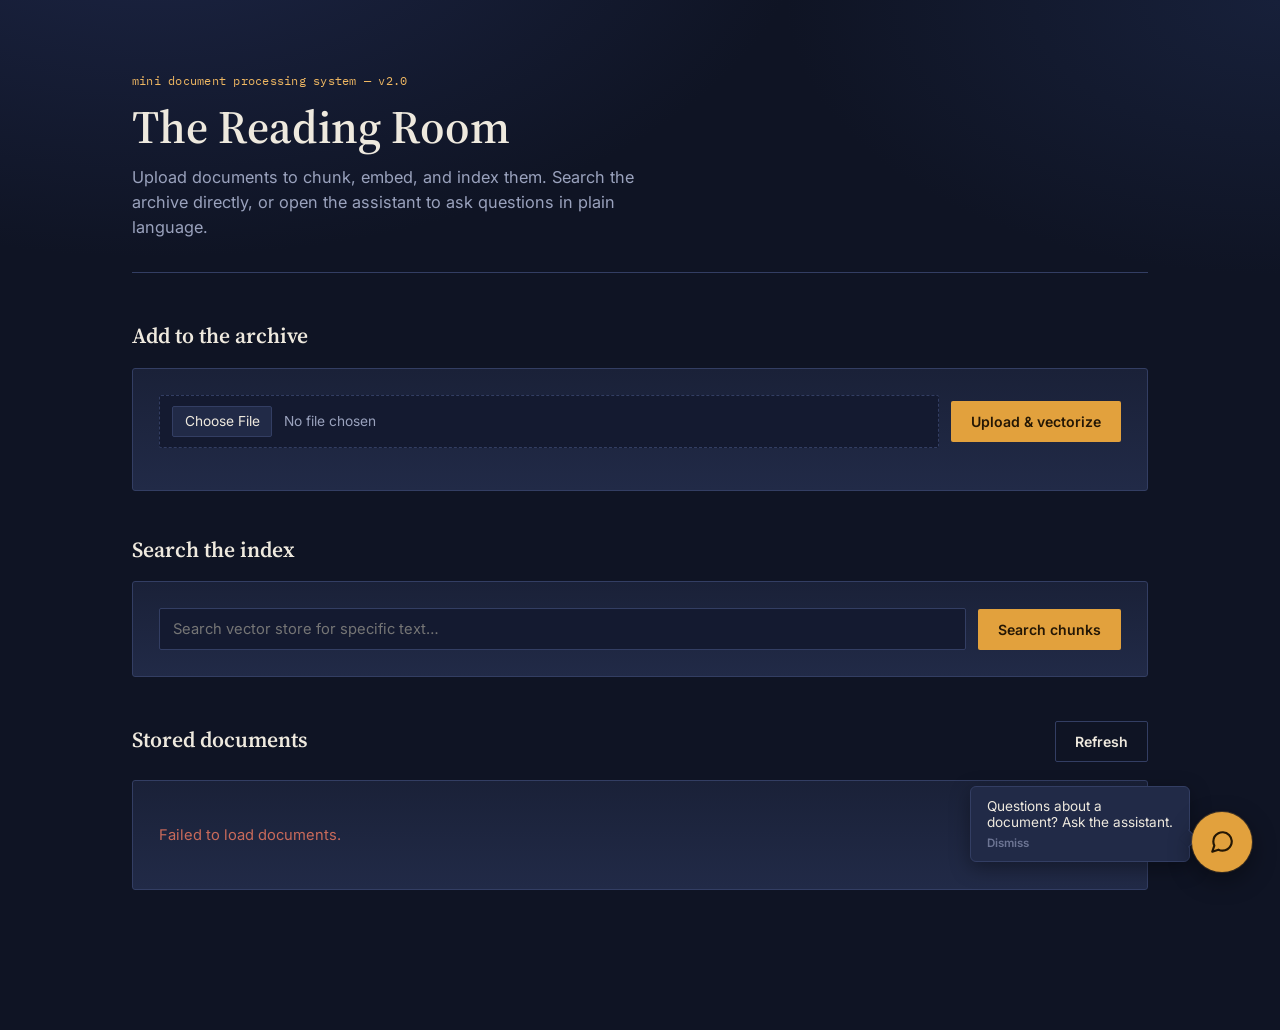
==== index.html @ b5e16120 "change bes to scrapling to extracting data from website and also trim starting text generated by llm" ====
<!DOCTYPE html>
<html lang="en">

<head>
  <meta charset="UTF-8">
  <meta name="viewport" content="width=device-width, initial-scale=1.0">
  <title>The Reading Room — Document Engine</title>
  <link rel="preconnect" href="https://fonts.googleapis.com">
  <link rel="preconnect" href="https://fonts.gstatic.com" crossorigin>
  <link
    href="https://fonts.googleapis.com/css2?family=Source+Serif+4:opsz,wght@8..60,400;8..60,500;8..60,600;8..60,700&family=Inter:wght@400;500;600;700&family=IBM+Plex+Mono:wght@400;500&display=swap"
    rel="stylesheet">
  <style>
    :root {
      --ink: #0f1424;
      --ink-2: #141a30;
      --surface: #1a2138;
      --surface-2: #212a47;
      --hairline: #333e63;
      --paper: #efe7d6;
      --amber: #e2a13d;
      --amber-hi: #f0b862;
      --teal: #4f9b8f;
      --rose: #c96a5a;
      --text: #eee9de;
      --text-dim: #9aa2bd;
      --text-faint: #6d7594;
      --radius-card: 3px;
      --radius-pill: 999px;
      --serif: 'Source Serif 4', Georgia, serif;
      --sans: 'Inter', -apple-system, BlinkMacSystemFont, sans-serif;
      --mono: 'IBM Plex Mono', 'SFMono-Regular', Consolas, monospace;
    }

    * {
      box-sizing: border-box;
    }

    html,
    body {
      margin: 0;
      padding: 0;
      background:
        radial-gradient(1100px 600px at 12% -10%, #1c2545 0%, transparent 60%),
        radial-gradient(900px 500px at 100% 0%, #17203a 0%, transparent 55%),
        var(--ink);
      color: var(--text);
      font-family: var(--sans);
      -webkit-font-smoothing: antialiased;
    }

    ::selection {
      background: rgba(226, 161, 61, 0.35);
    }

    a {
      color: var(--amber-hi);
    }

    /* ---------- layout shell ---------- */
    .page {
      max-width: 1080px;
      margin: 0 auto;
      padding: 4.5rem 2rem 6rem;
    }

    .masthead {
      border-bottom: 1px solid var(--hairline);
      padding-bottom: 2rem;
      margin-bottom: 3rem;
      animation: rise .7s cubic-bezier(.2, .8, .2, 1) both;
    }

    @keyframes rise {
      from {
        opacity: 0;
        transform: translateY(10px);
      }

      to {
        opacity: 1;
        transform: translateY(0);
      }
    }

    .masthead .kicker {
      font-family: var(--mono);
      font-size: 0.78rem;
      color: var(--amber-hi);
      letter-spacing: 0.02em;
      margin-bottom: 0.9rem;
    }

    .masthead h1 {
      font-family: var(--serif);
      font-weight: 600;
      font-size: clamp(2.1rem, 4vw, 2.9rem);
      line-height: 1.1;
      margin: 0 0 0.7rem;
      color: var(--text);
    }

    .masthead p {
      font-size: 1.02rem;
      color: var(--text-dim);
      max-width: 52ch;
      line-height: 1.55;
      margin: 0;
    }

    /* ---------- section scaffolding ---------- */
    .section {
      margin-bottom: 2.75rem;
    }

    .section-head {
      display: flex;
      align-items: baseline;
      justify-content: space-between;
      gap: 1rem;
      margin-bottom: 1.1rem;
    }

    .section-head h2 {
      font-family: var(--serif);
      font-weight: 600;
      font-size: 1.35rem;
      margin: 0;
      color: var(--text);
    }

    .section-head .count {
      font-family: var(--mono);
      font-size: 0.8rem;
      color: var(--text-faint);
    }

    .panel {
      background: linear-gradient(180deg, var(--surface), var(--surface-2));
      border: 1px solid var(--hairline);
      border-radius: var(--radius-card);
      padding: 1.6rem;
    }

    /* ---------- form controls ---------- */
    .row {
      display: flex;
      gap: 0.75rem;
      align-items: center;
      flex-wrap: wrap;
    }

    input[type="text"],
    input[type="number"],
    select {
      background: var(--ink-2);
      border: 1px solid var(--hairline);
      color: var(--text);
      padding: 0.7rem 0.85rem;
      border-radius: 2px;
      font-family: var(--sans);
      font-size: 0.92rem;
    }

    input[type="text"]:focus,
    input[type="number"]:focus,
    select:focus {
      outline: 2px solid var(--amber);
      outline-offset: 1px;
      border-color: var(--amber);
    }

    input[type="text"] {
      flex: 1;
      min-width: 200px;
    }

    button {
      font-family: var(--sans);
      font-weight: 600;
      font-size: 0.88rem;
      padding: 0.7rem 1.2rem;
      border-radius: 2px;
      border: 1px solid transparent;
      cursor: pointer;
      background: var(--amber);
      color: #241705;
      transition: filter .15s ease, transform .05s ease;
      white-space: nowrap;
    }

    button:hover {
      filter: brightness(1.08);
    }

    button:active {
      transform: translateY(1px);
    }

    button.ghost {
      background: transparent;
      border: 1px solid var(--hairline);
      color: var(--text);
    }

    button.ghost:hover {
      border-color: var(--amber);
      color: var(--amber-hi);
      filter: none;
    }

    button.danger {
      background: transparent;
      border: 1px solid rgba(201, 106, 90, 0.5);
      color: var(--rose);
      padding: 0.45rem 0.85rem;
      font-size: 0.8rem;
    }

    button.danger:hover {
      background: rgba(201, 106, 90, 0.12);
      filter: none;
    }

    /* file input dropzone-ish */
    .file-field {
      flex: 1;
      min-width: 220px;
      position: relative;
    }

    input[type="file"] {
      width: 100%;
      color: var(--text-dim);
      font-family: var(--sans);
      font-size: 0.86rem;
      background: var(--ink-2);
      border: 1px dashed var(--hairline);
      border-radius: 2px;
      padding: 0.65rem 0.8rem;
    }

    input[type="file"]::file-selector-button {
      background: var(--surface-2);
      color: var(--text);
      border: 1px solid var(--hairline);
      border-radius: 2px;
      padding: 0.4rem 0.7rem;
      margin-right: 0.75rem;
      font-family: var(--sans);
      cursor: pointer;
    }

    #uploadStatus {
      margin-top: 1rem;
      font-size: 0.88rem;
      color: var(--text-dim);
    }

    #uploadStatus .ok {
      color: var(--teal);
    }

    #uploadStatus .err {
      color: var(--rose);
    }

    /* ---------- document ledger ---------- */
    .ledger-row {
      display: flex;
      justify-content: space-between;
      align-items: flex-start;
      gap: 1rem;
      padding: 0.95rem 0;
      border-bottom: 1px solid var(--hairline);
    }

    .ledger-row:last-child {
      border-bottom: none;
    }

    .ledger-row .doc-name {
      font-family: var(--serif);
      font-size: 1.05rem;
      color: var(--text);
    }

    .empty-state {
      color: var(--text-faint);
      font-size: 0.92rem;
      padding: 1.2rem 0;
    }

    /* ---------- raw search ---------- */
    #searchResults {
      margin-top: 1.1rem;
    }

    .chunk-card {
      background: var(--ink-2);
      border-left: 3px solid var(--amber);
      border-radius: 2px;
      padding: 0.9rem 1.05rem;
      margin-bottom: 0.75rem;
    }

    .chunk-text {
      font-size: 0.9rem;
      color: var(--text-dim);
      line-height: 1.5;
    }

    /* =====================================================
     FLOATING CHAT WIDGET
     ===================================================== */

    #chatFab {
      position: fixed;
      bottom: 1.75rem;
      right: 1.75rem;
      width: 60px;
      height: 60px;
      border-radius: 50%;
      background: var(--amber);
      display: flex;
      align-items: center;
      justify-content: center;
      box-shadow: 0 8px 24px rgba(0, 0, 0, 0.4), 0 0 0 1px rgba(226, 161, 61, 0.25);
      cursor: pointer;
      z-index: 1000;
      padding: 0;
      transition: transform .15s ease, filter .15s ease;
    }

    #chatFab:hover {
      transform: scale(1.06);
      filter: brightness(1.05);
    }

    #chatFab svg {
      width: 26px;
      height: 26px;
    }

    #chatFab .ico-open {
      display: block;
    }

    #chatFab .ico-close {
      display: none;
    }

    #chatFab.is-open .ico-open {
      display: none;
    }

    #chatFab.is-open .ico-close {
      display: block;
    }

    #chatNudge {
      position: fixed;
      bottom: 2.4rem;
      right: 5.6rem;
      background: var(--surface-2);
      border: 1px solid var(--hairline);
      color: var(--text);
      padding: 0.65rem 0.95rem;
      border-radius: 6px;
      font-size: 0.85rem;
      max-width: 220px;
      z-index: 999;
      box-shadow: 0 6px 20px rgba(0, 0, 0, 0.35);
      animation: rise .5s ease .9s both;
    }

    #chatNudge::after {
      content: "";
      position: absolute;
      right: -6px;
      bottom: 16px;
      width: 12px;
      height: 12px;
      background: var(--surface-2);
      border-right: 1px solid var(--hairline);
      border-bottom: 1px solid var(--hairline);
      transform: rotate(-45deg);
    }

    #chatNudge button {
      background: none;
      border: none;
      color: var(--text-faint);
      font-size: 0.72rem;
      padding: 0;
      margin-top: 0.4rem;
      cursor: pointer;
    }

    #chatNudge button:hover {
      color: var(--amber-hi);
    }

    #chatPanel {
      position: fixed;
      bottom: 6rem;
      right: 1.75rem;
      width: 392px;
      max-width: calc(100vw - 2rem);
      height: min(600px, calc(100vh - 8.5rem));
      background: linear-gradient(180deg, var(--surface), var(--ink-2));
      border: 1px solid var(--hairline);
      border-radius: 6px;
      box-shadow: 0 20px 60px rgba(0, 0, 0, 0.5);
      display: flex;
      flex-direction: column;
      z-index: 999;
      overflow: hidden;
      opacity: 0;
      transform: translateY(16px) scale(0.98);
      pointer-events: none;
      transition: opacity .2s ease, transform .2s ease;
    }

    #chatPanel.is-open {
      opacity: 1;
      transform: translateY(0) scale(1);
      pointer-events: auto;
    }

    .chat-header {
      padding: 1rem 1.1rem 0.9rem;
      border-bottom: 1px solid var(--hairline);
      background: rgba(0, 0, 0, 0.15);
    }

    .chat-header-top {
      display: flex;
      align-items: center;
      justify-content: space-between;
      margin-bottom: 0.7rem;
    }

    .chat-header h3 {
      font-family: var(--serif);
      font-size: 1.08rem;
      margin: 0;
      color: var(--text);
    }

    .chat-header .lamp {
      width: 8px;
      height: 8px;
      border-radius: 50%;
      background: var(--amber);
      display: inline-block;
      margin-right: 0.5rem;
      box-shadow: 0 0 8px 2px rgba(226, 161, 61, 0.6);
    }

    .chat-controls {
      display: flex;
      align-items: center;
      gap: 0.5rem;
    }

    .chat-mode-label {
      flex: 1;
      font-family: var(--serif);
      font-size: 0.92rem;
      color: var(--text-dim);
    }

    .chat-controls button {
      font-size: 0.78rem;
      padding: 0.45rem 0.7rem;
    }

    .session-info {
      font-family: var(--mono);
      font-size: 0.7rem;
      color: var(--text-faint);
      margin-top: 0.55rem;
    }

    .chat-box {
      flex: 1;
      overflow-y: auto;
      padding: 1rem 1.1rem;
      display: flex;
      flex-direction: column;
      gap: 0.85rem;
    }

    .chat-box::-webkit-scrollbar {
      width: 6px;
    }

    .chat-box::-webkit-scrollbar-thumb {
      background: var(--hairline);
      border-radius: 3px;
    }

    .chat-message {
      max-width: 84%;
      padding: 0.7rem 0.9rem;
      border-radius: 8px;
      line-height: 1.5;
      font-size: 0.89rem;
      word-wrap: break-word;
    }

    .chat-message.user {
      align-self: flex-end;
      background: rgba(226, 161, 61, 0.16);
      border: 1px solid rgba(226, 161, 61, 0.35);
      color: var(--text);
      border-bottom-right-radius: 2px;
    }

    .chat-message.assistant {
      align-self: flex-start;
      background: var(--surface-2);
      border: 1px solid var(--hairline);
      color: var(--text);
      border-bottom-left-radius: 2px;
    }

    .chat-message .role-label {
      font-family: var(--mono);
      font-size: 0.68rem;
      color: var(--text-faint);
      margin-bottom: 0.3rem;
    }

    .chat-empty {
      margin: auto;
      text-align: center;
      color: var(--text-faint);
      font-size: 0.86rem;
      padding: 1rem;
    }

    /* typing / thinking indicator */
    .thinking-bubble {
      align-self: flex-start;
      display: flex;
      align-items: center;
      gap: 0.6rem;
      background: var(--surface-2);
      border: 1px solid var(--hairline);
      border-bottom-left-radius: 2px;
      border-radius: 8px;
      padding: 0.65rem 0.9rem;
      max-width: 84%;
    }

    .thinking-dots {
      display: flex;
      gap: 4px;
    }

    .thinking-dots span {
      width: 6px;
      height: 6px;
      border-radius: 50%;
      background: var(--amber);
      animation: bounce 1.1s infinite ease-in-out;
    }

    .thinking-dots span:nth-child(2) {
      animation-delay: 0.15s;
    }

    .thinking-dots span:nth-child(3) {
      animation-delay: 0.3s;
    }

    @keyframes bounce {

      0%,
      60%,
      100% {
        transform: translateY(0);
        opacity: 0.5;
      }

      30% {
        transform: translateY(-4px);
        opacity: 1;
      }
    }

    .thinking-label {
      font-family: var(--mono);
      font-size: 0.72rem;
      color: var(--text-faint);
    }

    .chat-input-row {
      padding: 0.85rem 1.1rem 1.05rem;
      border-top: 1px solid var(--hairline);
      background: rgba(0, 0, 0, 0.15);
    }

    .chat-input-row .row {
      gap: 0.5rem;
      flex-wrap: nowrap;
    }

    #ragQuery {
      font-size: 0.88rem;
    }

    .chat-input-row button {
      padding: 0.7rem 1rem;
    }

    @media (max-width:520px) {
      .page {
        padding: 2.5rem 1.1rem 5rem;
      }

      #chatPanel {
        right: 0.6rem;
        left: 0.6rem;
        width: auto;
        bottom: 5.6rem;
      }

      #chatFab {
        right: 1.1rem;
        bottom: 1.1rem;
      }

      #chatNudge {
        right: 1.1rem;
      }
    }
  </style>
</head>

<body>

  <div class="page">

    <div class="masthead">
      <div class="kicker">mini document processing system — v2.0</div>
      <h1>The Reading Room</h1>
      <p>Upload documents to chunk, embed, and index them. Search the archive directly, or open the assistant to ask
        questions in plain language.</p>
    </div>

    <!-- 1. Upload -->
    <section class="section" id="upload-section">
      <div class="section-head">
        <h2>Add to the archive</h2>
      </div>
      <div class="panel">
        <form id="uploadForm">
          <div class="row">
            <div class="file-field">
              <input type="file" id="fileInput" required>
            </div>
            <button type="submit">Upload &amp; vectorize</button>
          </div>
        </form>
        <div id="uploadStatus"></div>
      </div>
    </section>

    <!-- 3. Raw chunk vector search -->
    <section class="section" id="search-section">
      <div class="section-head">
        <h2>Search the index</h2>
      </div>
      <div class="panel">
        <div class="row">
          <input type="text" id="searchQuery" placeholder="Search vector store for specific text…" required>
          <button onclick="performSearch()">Search chunks</button>
        </div>
        <div id="searchResults" style="display:none;"></div>
      </div>
    </section>

    <!-- 4. Stored documents -->
    <section class="section" id="documents-section">
      <div class="section-head">
        <h2>Stored documents</h2>
        <button class="ghost" onclick="loadDocuments()">Refresh</button>
      </div>
      <div class="panel">
        <div id="documentList"></div>
      </div>
    </section>

  </div>

  <!-- ============ FLOATING CHAT WIDGET ============ -->

  <div id="chatNudge">
    Questions about a document? Ask the assistant.
    <br>
    <button onclick="dismissNudge()">Dismiss</button>
  </div>

  <button id="chatFab" onclick="toggleChatPanel()" aria-label="Open chat assistant">
    <svg class="ico-open" viewBox="0 0 24 24" fill="none" stroke="#241705" stroke-width="2" stroke-linecap="round"
      stroke-linejoin="round">
      <path
        d="M21 11.5a8.38 8.38 0 0 1-.9 3.8 8.5 8.5 0 0 1-7.6 4.7 8.38 8.38 0 0 1-3.8-.9L3 21l1.9-5.7a8.38 8.38 0 0 1-.9-3.8 8.5 8.5 0 0 1 4.7-7.6 8.38 8.38 0 0 1 3.8-.9h.5a8.48 8.48 0 0 1 8 8v.5z">
      </path>
    </svg>
    <svg class="ico-close" viewBox="0 0 24 24" fill="none" stroke="#241705" stroke-width="2" stroke-linecap="round"
      stroke-linejoin="round">
      <line x1="18" y1="6" x2="6" y2="18"></line>
      <line x1="6" y1="6" x2="18" y2="18"></line>
    </svg>
  </button>

  <div id="chatPanel">
    <div class="chat-header">
      <div class="chat-header-top">
        <h3><span class="lamp"></span>Reading Room Assistant</h3>
      </div>
      <div class="chat-controls">
        <span class="chat-mode-label">Ask about your documents</span>
        <button class="ghost" id="newSessionBtn" onclick="createNewSession()">New chat</button>
      </div>
      <div class="session-info" id="currentSessionDisplay">No active session</div>
    </div>

    <div id="chatThread" class="chat-box">
      <div class="chat-empty">Start a session and enter a prompt to begin conversing.</div>
    </div>

    <div class="chat-input-row">
      <div class="row">
        <input type="text" id="ragQuery" placeholder="Ask a question…" required>
        <button onclick="performStatefulChat()">Send</button>
      </div>
    </div>
  </div>

  <script>
    const API_BASE = "http://localhost:9000";
    let activeSessionId = null;

    // ---------- Chat widget open/close ----------
    function toggleChatPanel(forceOpen) {
      const panel = document.getElementById("chatPanel");
      const fab = document.getElementById("chatFab");
      const shouldOpen = typeof forceOpen === "boolean" ? forceOpen : !panel.classList.contains("is-open");
      panel.classList.toggle("is-open", shouldOpen);
      fab.classList.toggle("is-open", shouldOpen);
      if (shouldOpen) {
        dismissNudge();
        document.getElementById("ragQuery").focus();
      }
    }

    function dismissNudge() {
      const nudge = document.getElementById("chatNudge");
      if (nudge) nudge.style.display = "none";
    }

    // Handle Document Upload
    document.getElementById("uploadForm").addEventListener("submit", async (e) => {
      e.preventDefault();
      const fileInput = document.getElementById("fileInput");
      const statusDiv = document.getElementById("uploadStatus");

      if (!fileInput.files[0]) return;

      const formData = new FormData();
      formData.append("file", fileInput.files[0]);

      statusDiv.innerHTML = "<p>Processing, chunking, and embedding document…</p>";

      try {
        const response = await fetch(`${API_BASE}/documents/upload`, {
          method: "POST",
          body: formData
        });

        const data = await response.json();
        if (response.ok) {
          statusDiv.innerHTML = `<p class="ok">"${data.filename}" uploaded and indexed.</p>`;
          loadDocuments();
        } else {
          statusDiv.innerHTML = `<p class="err">Error: ${data.detail}</p>`;
        }
      } catch (err) {
        statusDiv.innerHTML = `<p class="err">Upload failed: ${err.message}</p>`;
      }
    });

    // 1. Create a New Session
    async function createNewSession() {
      try {
        const response = await fetch(`${API_BASE}/chats`, {
          method: "POST",
          headers: { "Content-Type": "application/json" },
          body: JSON.stringify({ title: `Session ${new Date().toLocaleTimeString()}` })
        });

        if (response.ok) {
          const data = await response.json();
          activeSessionId = data.id;
          document.getElementById("currentSessionDisplay").innerText = "New conversation started";
          document.getElementById("chatThread").innerHTML = `<div class="chat-empty">Start a session and enter a prompt to begin conversing.</div>`;
        } else {
          alert("Failed to create chat session.");
        }
      } catch (err) {
        alert("Error creating session: " + err.message);
      }
    }

    // Load Session Messages
    async function loadSessionMessages(sessionId) {
      try {
        const response = await fetch(`${API_BASE}/chats/${sessionId}/messages`);
        if (response.ok) {
          const messages = await response.json();
          const threadDiv = document.getElementById("chatThread");
          threadDiv.innerHTML = "";

          messages.forEach(msg => {
            appendMessageToThread(msg.role, msg.content);
          });
        }
      } catch (err) {
        console.error("Failed to load chat history", err);
      }
    }

    function formatMarkdown(text) {
      // Escape existing HTML first, so nothing in the LLM's answer can inject markup
      let safe = text
        .replace(/&/g, "&amp;")
        .replace(/</g, "&lt;")
        .replace(/>/g, "&gt;");

      // **bold** -> <strong>bold</strong>
      safe = safe.replace(/\*\*(.+?)\*\*/g, "<strong>$1</strong>");

      // Lines starting with "- " or "• " become a real bulleted list
      const lines = safe.split("\n");
      let html = "";
      let inList = false;
      for (const line of lines) {
        const bulletMatch = line.match(/^[-•]\s+(.*)/);
        if (bulletMatch) {
          if (!inList) { html += "<ul>"; inList = true; }
          html += `<li>${bulletMatch[1]}</li>`;
        } else {
          if (inList) { html += "</ul>"; inList = false; }
          html += line + "<br>";
        }
      }
      if (inList) html += "</ul>";
      return html;
    }

    function appendMessageToThread(role, text) {
      const threadDiv = document.getElementById("chatThread");
      const emptyState = threadDiv.querySelector(".chat-empty");
      if (emptyState) emptyState.remove();

      const msgDiv = document.createElement("div");
      msgDiv.className = `chat-message ${role}`;

      const labelDiv = document.createElement("div");
      labelDiv.className = "role-label";
      labelDiv.innerText = role === "user" ? "You" : "Assistant";

      const contentDiv = document.createElement("div");
      contentDiv.innerHTML = formatMarkdown(text);

      msgDiv.appendChild(labelDiv);
      msgDiv.appendChild(contentDiv);
      threadDiv.appendChild(msgDiv);

      threadDiv.scrollTop = threadDiv.scrollHeight;
    }

    // ---------- Typing / thinking indicator ----------
    const thinkingPhrases = [
      "Consulting the archive…",
      "Reading the retrieved passages…",
      "Weighing the evidence…",
      "Drafting a reply…"
    ];
    let thinkingInterval = null;

    function showTypingIndicator() {
      const threadDiv = document.getElementById("chatThread");
      const emptyState = threadDiv.querySelector(".chat-empty");
      if (emptyState) emptyState.remove();

      const bubble = document.createElement("div");
      bubble.id = "typingIndicator";
      bubble.className = "thinking-bubble";
      bubble.innerHTML = `
            <div class="thinking-dots"><span></span><span></span><span></span></div>
            <div class="thinking-label" id="thinkingLabel">${thinkingPhrases[0]}</div>
        `;
      threadDiv.appendChild(bubble);
      threadDiv.scrollTop = threadDiv.scrollHeight;

      let i = 0;
      thinkingInterval = setInterval(() => {
        i = (i + 1) % thinkingPhrases.length;
        const label = document.getElementById("thinkingLabel");
        if (label) label.innerText = thinkingPhrases[i];
      }, 1600);
    }

    function hideTypingIndicator() {
      if (thinkingInterval) {
        clearInterval(thinkingInterval);
        thinkingInterval = null;
      }
      const bubble = document.getElementById("typingIndicator");
      if (bubble) bubble.remove();
    }

    // Retrieval depth for RAG context — fixed server-side default, not user-configurable.
    const DEFAULT_TOP_K = 5;

    // Perform Stateful RAG Chat
    async function performStatefulChat() {
      const queryInput = document.getElementById("ragQuery");
      const query = queryInput.value.trim();

      if (!query) return;

      if (!activeSessionId) {
        await createNewSession();
      }

      appendMessageToThread("user", query);
      queryInput.value = "";
      showTypingIndicator();

      const payload = {
        query: query,
        top_k: DEFAULT_TOP_K,
        session_id: activeSessionId
      };

      try {
        const response = await fetch(`${API_BASE}/documents/chat-memory`, {
          method: "POST",
          headers: { "Content-Type": "application/json" },
          body: JSON.stringify(payload)
        });

        const data = await response.json();
        hideTypingIndicator();

        if (response.ok) {
          appendMessageToThread("liquidlab assistant", data.answer);
        } else {
          appendMessageToThread("liquidlab assistant", `Error: ${data.detail}`);
        }
      } catch (err) {
        hideTypingIndicator();
        appendMessageToThread("liquidlab assistant", `Request failed: ${err.message}`);
      }
    }

    // Handle Semantic Search
    async function performSearch() {
      const query = document.getElementById("searchQuery").value.trim();
      const resultsDiv = document.getElementById("searchResults");

      if (!query) return;

      resultsDiv.style.display = "block";
      resultsDiv.innerHTML = `
            <div class="thinking-bubble" style="margin-top:1rem;">
                <div class="thinking-dots"><span></span><span></span><span></span></div>
                <div class="thinking-label">Searching the vector store…</div>
            </div>`;

      try {
        const response = await fetch(`${API_BASE}/documents/search`, {
          method: "POST",
          headers: { "Content-Type": "application/json" },
          body: JSON.stringify({ query: query, top_k: DEFAULT_TOP_K })
        });

        const data = await response.json();

        if (response.ok && data.results.length > 0) {
          resultsDiv.innerHTML = `<h3 style="font-family:var(--serif); font-weight:600; font-size:1.05rem; margin:1rem 0 0.75rem;">Results for "${data.query}"</h3>`;
          data.results.forEach(res => {
            resultsDiv.innerHTML += `
                        <div class="chunk-card">
                            <div class="chunk-text">"${res.chunk_text}"</div>
                        </div>
                    `;
          });
        } else if (data.results && data.results.length === 0) {
          resultsDiv.innerHTML = `<div class="empty-state">No matching text chunks found.</div>`;
        } else {
          resultsDiv.innerHTML = `<div class="empty-state" style="color:var(--rose);">Error: ${data.detail}</div>`;
        }
      } catch (err) {
        resultsDiv.innerHTML = `<div class="empty-state" style="color:var(--rose);">Search request failed: ${err.message}</div>`;
      }
    }

    // Load Document List
    async function loadDocuments() {
      const listDiv = document.getElementById("documentList");
      try {
        const response = await fetch(`${API_BASE}/documents`);
        const docs = await response.json();

        if (docs.length === 0) {
          listDiv.innerHTML = `<div class="empty-state">No documents stored yet. Upload one above to begin.</div>`;
          return;
        }

        listDiv.innerHTML = docs.map(doc => `
                    <div class="ledger-row">
                        <span class="doc-name">${doc.filename}</span>
                        <button class="danger" onclick="deleteDocument('${doc.id}')">Delete</button>
                    </div>
                `).join("");
      } catch (err) {
        listDiv.innerHTML = `<div class="empty-state" style="color:var(--rose);">Failed to load documents.</div>`;
      }
    }

    // Delete Document
    async function deleteDocument(docId) {
      if (!confirm("Are you sure you want to delete this document from DB & Qdrant?")) return;

      try {
        const response = await fetch(`${API_BASE}/documents/${docId}`, { method: "DELETE" });
        if (response.ok) {
          loadDocuments();
        }
      } catch (err) {
        alert("Delete failed: " + err.message);
      }
    }

    // Initial Load
    loadDocuments();
  </script>

</body>

</html>
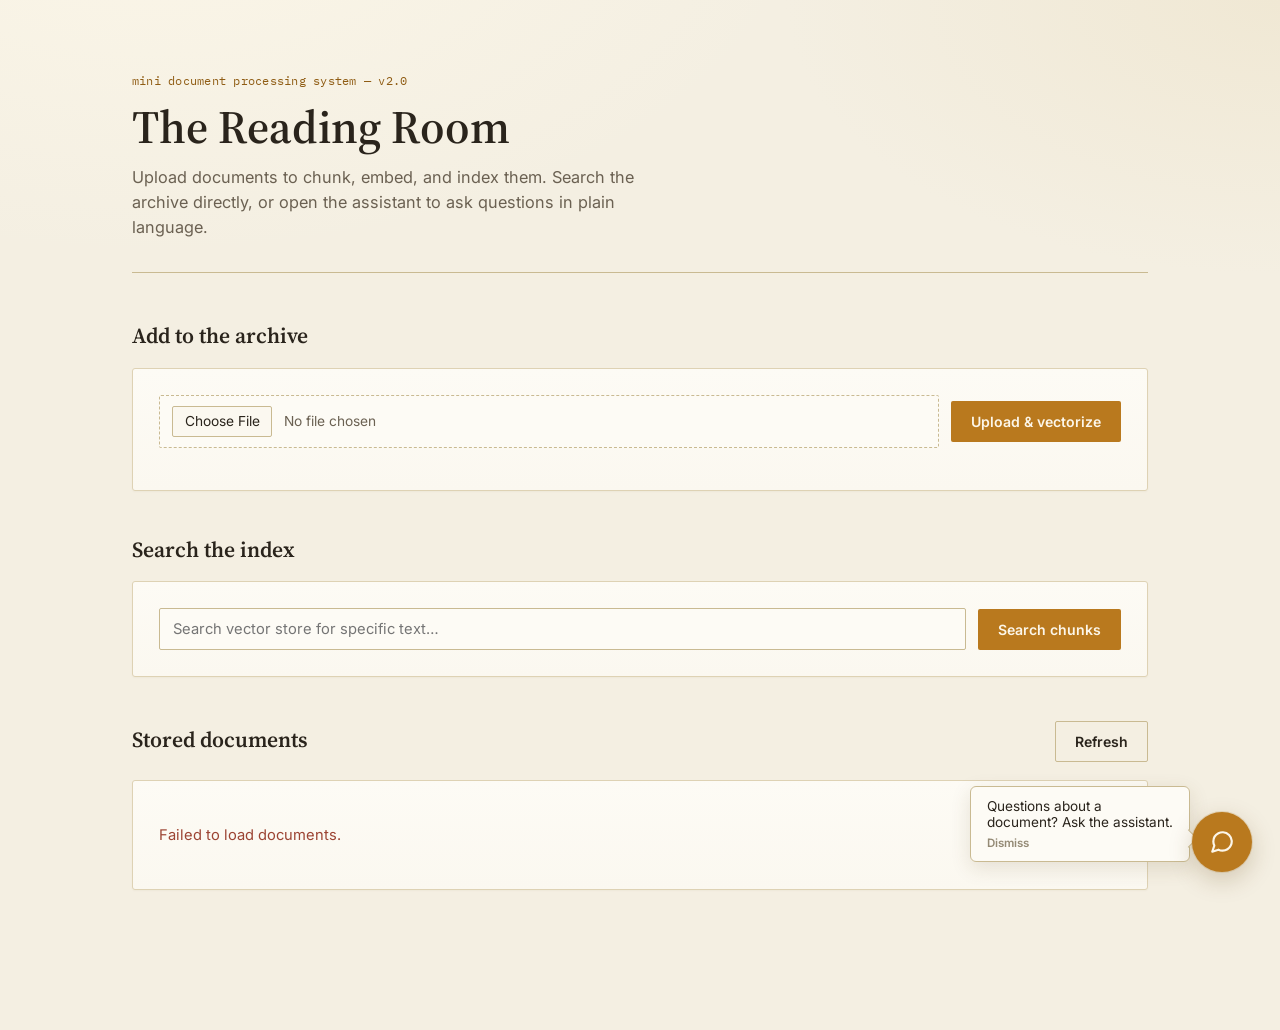
==== commit 7adb572c: "just changed ui of embedded chat and main chatbot" ====
--- a/index.html
+++ b/index.html
@@ -12,19 +12,21 @@
     rel="stylesheet">
   <style>
     :root {
-      --ink: #0f1424;
-      --ink-2: #141a30;
-      --surface: #1a2138;
-      --surface-2: #212a47;
-      --hairline: #333e63;
-      --paper: #efe7d6;
-      --amber: #e2a13d;
-      --amber-hi: #f0b862;
-      --teal: #4f9b8f;
-      --rose: #c96a5a;
-      --text: #eee9de;
-      --text-dim: #9aa2bd;
-      --text-faint: #6d7594;
+      --paper: #F4EFE2;
+      --paper-2: #FBF8F0;
+      --card: #FDFBF5;
+      --ink: #2A241C;
+      --ink-soft: #4A4234;
+      --hairline: #DED2B4;
+      --hairline-strong: #C9BA92;
+      --amber: #B9791E;
+      --amber-hi: #8F5C13;
+      --amber-wash: rgba(185, 121, 30, 0.12);
+      --teal: #2E6E63;
+      --rose: #9C4433;
+      --text: #2A241C;
+      --text-dim: #6B6152;
+      --text-faint: #948A75;
       --radius-card: 3px;
       --radius-pill: 999px;
       --serif: 'Source Serif 4', Georgia, serif;
@@ -41,16 +43,16 @@
       margin: 0;
       padding: 0;
       background:
-        radial-gradient(1100px 600px at 12% -10%, #1c2545 0%, transparent 60%),
-        radial-gradient(900px 500px at 100% 0%, #17203a 0%, transparent 55%),
-        var(--ink);
+        radial-gradient(1100px 600px at 12% -10%, #FBF6E8 0%, transparent 60%),
+        radial-gradient(900px 500px at 100% 0%, #F0E8D4 0%, transparent 55%),
+        var(--paper);
       color: var(--text);
       font-family: var(--sans);
       -webkit-font-smoothing: antialiased;
     }
 
     ::selection {
-      background: rgba(226, 161, 61, 0.35);
+      background: rgba(185, 121, 30, 0.22);
     }
 
     a {
@@ -65,7 +67,7 @@
     }
 
     .masthead {
-      border-bottom: 1px solid var(--hairline);
+      border-bottom: 1px solid var(--hairline-strong);
       padding-bottom: 2rem;
       margin-bottom: 3rem;
       animation: rise .7s cubic-bezier(.2, .8, .2, 1) both;
@@ -97,7 +99,7 @@
       font-size: clamp(2.1rem, 4vw, 2.9rem);
       line-height: 1.1;
       margin: 0 0 0.7rem;
-      color: var(--text);
+      color: var(--ink);
     }
 
     .masthead p {
@@ -108,6 +110,69 @@
       margin: 0;
     }
 
+    .feedback-card {
+      align-self: center;
+      background: var(--paper-2);
+      border: 1px solid var(--hairline);
+      border-radius: 8px;
+      padding: 0.9rem 1rem;
+      max-width: 90%;
+      text-align: center;
+    }
+
+    .feedback-card p {
+      margin: 0 0 0.6rem;
+      font-size: 0.85rem;
+      color: var(--text-dim);
+    }
+
+    .feedback-stars {
+      display: flex;
+      justify-content: center;
+      gap: 0.35rem;
+      margin-bottom: 0.6rem;
+    }
+
+    .feedback-stars button {
+      background: none;
+      border: none;
+      padding: 0.15rem;
+      font-size: 1.3rem;
+      line-height: 1;
+      color: var(--text-faint);
+      cursor: pointer;
+    }
+
+    .feedback-stars button.active,
+    .feedback-stars button:hover {
+      color: var(--amber);
+    }
+
+    .feedback-card textarea {
+      width: 100%;
+      min-height: 50px;
+      background: var(--card);
+      border: 1px solid var(--hairline);
+      color: var(--text);
+      border-radius: 2px;
+      padding: 0.5rem;
+      font-family: var(--sans);
+      font-size: 0.82rem;
+      resize: vertical;
+      margin-bottom: 0.6rem;
+    }
+
+    .feedback-actions {
+      display: flex;
+      justify-content: center;
+      gap: 0.5rem;
+    }
+
+    .feedback-actions button {
+      font-size: 0.78rem;
+      padding: 0.45rem 0.8rem;
+    }
+
     /* ---------- section scaffolding ---------- */
     .section {
       margin-bottom: 2.75rem;
@@ -126,7 +191,7 @@
       font-weight: 600;
       font-size: 1.35rem;
       margin: 0;
-      color: var(--text);
+      color: var(--ink);
     }
 
     .section-head .count {
@@ -136,10 +201,11 @@
     }
 
     .panel {
-      background: linear-gradient(180deg, var(--surface), var(--surface-2));
+      background: linear-gradient(180deg, var(--card), var(--paper-2));
       border: 1px solid var(--hairline);
       border-radius: var(--radius-card);
       padding: 1.6rem;
+      box-shadow: 0 1px 2px rgba(90, 70, 30, 0.04);
     }
 
     /* ---------- form controls ---------- */
@@ -153,8 +219,8 @@
     input[type="text"],
     input[type="number"],
     select {
-      background: var(--ink-2);
-      border: 1px solid var(--hairline);
+      background: var(--card);
+      border: 1px solid var(--hairline-strong);
       color: var(--text);
       padding: 0.7rem 0.85rem;
       border-radius: 2px;
@@ -184,7 +250,7 @@
       border: 1px solid transparent;
       cursor: pointer;
       background: var(--amber);
-      color: #241705;
+      color: #FCF6E9;
       transition: filter .15s ease, transform .05s ease;
       white-space: nowrap;
     }
@@ -199,8 +265,8 @@
 
     button.ghost {
       background: transparent;
-      border: 1px solid var(--hairline);
-      color: var(--text);
+      border: 1px solid var(--hairline-strong);
+      color: var(--ink);
     }
 
     button.ghost:hover {
@@ -211,14 +277,14 @@
 
     button.danger {
       background: transparent;
-      border: 1px solid rgba(201, 106, 90, 0.5);
+      border: 1px solid rgba(156, 68, 51, 0.4);
       color: var(--rose);
       padding: 0.45rem 0.85rem;
       font-size: 0.8rem;
     }
 
     button.danger:hover {
-      background: rgba(201, 106, 90, 0.12);
+      background: rgba(156, 68, 51, 0.08);
       filter: none;
     }
 
@@ -234,16 +300,16 @@
       color: var(--text-dim);
       font-family: var(--sans);
       font-size: 0.86rem;
-      background: var(--ink-2);
-      border: 1px dashed var(--hairline);
+      background: var(--card);
+      border: 1px dashed var(--hairline-strong);
       border-radius: 2px;
       padding: 0.65rem 0.8rem;
     }
 
     input[type="file"]::file-selector-button {
-      background: var(--surface-2);
-      color: var(--text);
-      border: 1px solid var(--hairline);
+      background: var(--paper-2);
+      color: var(--ink);
+      border: 1px solid var(--hairline-strong);
       border-radius: 2px;
       padding: 0.4rem 0.7rem;
       margin-right: 0.75rem;
@@ -282,7 +348,7 @@
     .ledger-row .doc-name {
       font-family: var(--serif);
       font-size: 1.05rem;
-      color: var(--text);
+      color: var(--ink);
     }
 
     .empty-state {
@@ -297,11 +363,14 @@
     }
 
     .chunk-card {
-      background: var(--ink-2);
+      background: var(--card);
       border-left: 3px solid var(--amber);
       border-radius: 2px;
       padding: 0.9rem 1.05rem;
       margin-bottom: 0.75rem;
+      border-top: 1px solid var(--hairline);
+      border-right: 1px solid var(--hairline);
+      border-bottom: 1px solid var(--hairline);
     }
 
     .chunk-text {
@@ -325,7 +394,7 @@
       display: flex;
       align-items: center;
       justify-content: center;
-      box-shadow: 0 8px 24px rgba(0, 0, 0, 0.4), 0 0 0 1px rgba(226, 161, 61, 0.25);
+      box-shadow: 0 8px 24px rgba(90, 60, 10, 0.22), 0 0 0 1px rgba(185, 121, 30, 0.18);
       cursor: pointer;
       z-index: 1000;
       padding: 0;
@@ -362,15 +431,15 @@
       position: fixed;
       bottom: 2.4rem;
       right: 5.6rem;
-      background: var(--surface-2);
-      border: 1px solid var(--hairline);
-      color: var(--text);
+      background: var(--card);
+      border: 1px solid var(--hairline-strong);
+      color: var(--ink);
       padding: 0.65rem 0.95rem;
       border-radius: 6px;
       font-size: 0.85rem;
       max-width: 220px;
       z-index: 999;
-      box-shadow: 0 6px 20px rgba(0, 0, 0, 0.35);
+      box-shadow: 0 6px 20px rgba(90, 70, 30, 0.14);
       animation: rise .5s ease .9s both;
     }
 
@@ -381,9 +450,9 @@
       bottom: 16px;
       width: 12px;
       height: 12px;
-      background: var(--surface-2);
-      border-right: 1px solid var(--hairline);
-      border-bottom: 1px solid var(--hairline);
+      background: var(--card);
+      border-right: 1px solid var(--hairline-strong);
+      border-bottom: 1px solid var(--hairline-strong);
       transform: rotate(-45deg);
     }
 
@@ -408,10 +477,10 @@
       width: 392px;
       max-width: calc(100vw - 2rem);
       height: min(600px, calc(100vh - 8.5rem));
-      background: linear-gradient(180deg, var(--surface), var(--ink-2));
-      border: 1px solid var(--hairline);
+      background: linear-gradient(180deg, var(--card), var(--paper-2));
+      border: 1px solid var(--hairline-strong);
       border-radius: 6px;
-      box-shadow: 0 20px 60px rgba(0, 0, 0, 0.5);
+      box-shadow: 0 20px 60px rgba(70, 50, 10, 0.18);
       display: flex;
       flex-direction: column;
       z-index: 999;
@@ -431,7 +500,7 @@
     .chat-header {
       padding: 1rem 1.1rem 0.9rem;
       border-bottom: 1px solid var(--hairline);
-      background: rgba(0, 0, 0, 0.15);
+      background: rgba(90, 70, 30, 0.04);
     }
 
     .chat-header-top {
@@ -445,7 +514,7 @@
       font-family: var(--serif);
       font-size: 1.08rem;
       margin: 0;
-      color: var(--text);
+      color: var(--ink);
     }
 
     .chat-header .lamp {
@@ -455,7 +524,7 @@
       background: var(--amber);
       display: inline-block;
       margin-right: 0.5rem;
-      box-shadow: 0 0 8px 2px rgba(226, 161, 61, 0.6);
+      box-shadow: 0 0 8px 2px rgba(185, 121, 30, 0.35);
     }
 
     .chat-controls {
@@ -497,7 +566,7 @@
     }
 
     .chat-box::-webkit-scrollbar-thumb {
-      background: var(--hairline);
+      background: var(--hairline-strong);
       border-radius: 3px;
     }
 
@@ -512,17 +581,17 @@
 
     .chat-message.user {
       align-self: flex-end;
-      background: rgba(226, 161, 61, 0.16);
-      border: 1px solid rgba(226, 161, 61, 0.35);
-      color: var(--text);
+      background: var(--amber-wash);
+      border: 1px solid rgba(185, 121, 30, 0.3);
+      color: var(--ink);
       border-bottom-right-radius: 2px;
     }
 
     .chat-message.assistant {
       align-self: flex-start;
-      background: var(--surface-2);
+      background: var(--card);
       border: 1px solid var(--hairline);
-      color: var(--text);
+      color: var(--ink);
       border-bottom-left-radius: 2px;
     }
 
@@ -547,7 +616,7 @@
       display: flex;
       align-items: center;
       gap: 0.6rem;
-      background: var(--surface-2);
+      background: var(--card);
       border: 1px solid var(--hairline);
       border-bottom-left-radius: 2px;
       border-radius: 8px;
@@ -600,7 +669,7 @@
     .chat-input-row {
       padding: 0.85rem 1.1rem 1.05rem;
       border-top: 1px solid var(--hairline);
-      background: rgba(0, 0, 0, 0.15);
+      background: rgba(90, 70, 30, 0.04);
     }
 
     .chat-input-row .row {
@@ -705,13 +774,13 @@
   </div>
 
   <button id="chatFab" onclick="toggleChatPanel()" aria-label="Open chat assistant">
-    <svg class="ico-open" viewBox="0 0 24 24" fill="none" stroke="#241705" stroke-width="2" stroke-linecap="round"
+    <svg class="ico-open" viewBox="0 0 24 24" fill="none" stroke="#FCF6E9" stroke-width="2" stroke-linecap="round"
       stroke-linejoin="round">
       <path
         d="M21 11.5a8.38 8.38 0 0 1-.9 3.8 8.5 8.5 0 0 1-7.6 4.7 8.38 8.38 0 0 1-3.8-.9L3 21l1.9-5.7a8.38 8.38 0 0 1-.9-3.8 8.5 8.5 0 0 1 4.7-7.6 8.38 8.38 0 0 1 3.8-.9h.5a8.48 8.48 0 0 1 8 8v.5z">
       </path>
     </svg>
-    <svg class="ico-close" viewBox="0 0 24 24" fill="none" stroke="#241705" stroke-width="2" stroke-linecap="round"
+    <svg class="ico-close" viewBox="0 0 24 24" fill="none" stroke="#FCF6E9" stroke-width="2" stroke-linecap="round"
       stroke-linejoin="round">
       <line x1="18" y1="6" x2="6" y2="18"></line>
       <line x1="6" y1="6" x2="18" y2="18"></line>
@@ -745,17 +814,34 @@
   <script>
     const API_BASE = "http://localhost:9000";
     let activeSessionId = null;
+    let sessionHasActivity = false; // true once the user has sent >=1 message this session
+    let feedbackGiven = false;      // true once feedback was submitted or skipped for this session
+    let idleTimer = null;
+    const IDLE_FEEDBACK_MS = 2 * 60 * 1000; // 2 minutes of inactivity after a reply
 
     // ---------- Chat widget open/close ----------
     function toggleChatPanel(forceOpen) {
       const panel = document.getElementById("chatPanel");
       const fab = document.getElementById("chatFab");
       const shouldOpen = typeof forceOpen === "boolean" ? forceOpen : !panel.classList.contains("is-open");
+
+      // Closing an active, rated-eligible conversation -> ask for feedback first
+      if (!shouldOpen && activeSessionId && sessionHasActivity && !feedbackGiven) {
+        promptForFeedback(() => {
+          panel.classList.remove("is-open");
+          fab.classList.remove("is-open");
+        });
+        return;
+      }
+
       panel.classList.toggle("is-open", shouldOpen);
       fab.classList.toggle("is-open", shouldOpen);
       if (shouldOpen) {
         dismissNudge();
         document.getElementById("ragQuery").focus();
+        if (!activeSessionId) {
+          createNewSession();
+        }
       }
     }
 
@@ -797,6 +883,15 @@
 
     // 1. Create a New Session
     async function createNewSession() {
+      // If the current session had activity and hasn't been rated yet, ask first
+      if (activeSessionId && sessionHasActivity && !feedbackGiven) {
+        promptForFeedback(() => actuallyCreateNewSession());
+        return;
+      }
+      await actuallyCreateNewSession();
+    }
+
+    async function actuallyCreateNewSession() {
       try {
         const response = await fetch(`${API_BASE}/chats`, {
           method: "POST",
@@ -807,8 +902,11 @@
         if (response.ok) {
           const data = await response.json();
           activeSessionId = data.id;
+          sessionHasActivity = false;
+          feedbackGiven = false;
+          if (idleTimer) { clearTimeout(idleTimer); idleTimer = null; }
           document.getElementById("currentSessionDisplay").innerText = "New conversation started";
-          document.getElementById("chatThread").innerHTML = `<div class="chat-empty">Start a session and enter a prompt to begin conversing.</div>`;
+          await loadSessionMessages(data.id);
         } else {
           alert("Failed to create chat session.");
         }
@@ -903,9 +1001,9 @@
       bubble.id = "typingIndicator";
       bubble.className = "thinking-bubble";
       bubble.innerHTML = `
-            <div class="thinking-dots"><span></span><span></span><span></span></div>
-            <div class="thinking-label" id="thinkingLabel">${thinkingPhrases[0]}</div>
-        `;
+        <div class="thinking-dots"><span></span><span></span><span></span></div>
+        <div class="thinking-label" id="thinkingLabel">${thinkingPhrases[0]}</div>
+    `;
       threadDiv.appendChild(bubble);
       threadDiv.scrollTop = threadDiv.scrollHeight;
 
@@ -941,6 +1039,7 @@
       }
 
       appendMessageToThread("user", query);
+      sessionHasActivity = true;
       queryInput.value = "";
       showTypingIndicator();
 
@@ -969,6 +1068,97 @@
         hideTypingIndicator();
         appendMessageToThread("liquidlab assistant", `Request failed: ${err.message}`);
       }
+
+      resetIdleTimer();
+    }
+
+    // ---------- Idle-based feedback prompt ----------
+    // Fires if the user goes quiet for a while after getting a reply, without
+    // closing the panel or starting a new session.
+    function resetIdleTimer() {
+      if (idleTimer) {
+        clearTimeout(idleTimer);
+        idleTimer = null;
+      }
+      if (!activeSessionId || !sessionHasActivity || feedbackGiven) return;
+
+      idleTimer = setTimeout(() => {
+        // Don't interrupt if the user is mid-typing-indicator or panel is closed
+        const panel = document.getElementById("chatPanel");
+        if (panel && panel.classList.contains("is-open") && !feedbackGiven) {
+          promptForFeedback(() => { });
+        }
+      }, IDLE_FEEDBACK_MS);
+    }
+
+    // ---------- Feedback card ----------
+    function promptForFeedback(onDone) {
+      if (feedbackGiven || !activeSessionId) {
+        onDone && onDone();
+        return;
+      }
+
+      const threadDiv = document.getElementById("chatThread");
+      let selectedRating = 0;
+
+      const card = document.createElement("div");
+      card.className = "feedback-card";
+      card.innerHTML = `
+    <p>How did this conversation go?</p>
+    <div class="feedback-stars">
+      ${[1, 2, 3, 4, 5].map(n => `<button type="button" data-star="${n}" aria-label="${n} star">★</button>`).join("")}
+    </div>
+    <textarea placeholder="Anything else? (optional)"></textarea>
+    <div class="feedback-actions">
+      <button type="button" class="ghost" id="fbSkip">Skip</button>
+      <button type="button" id="fbSubmit" disabled>Submit</button>
+    </div>
+  `;
+      threadDiv.appendChild(card);
+      threadDiv.scrollTop = threadDiv.scrollHeight;
+
+      const starButtons = card.querySelectorAll(".feedback-stars button");
+      const submitBtn = card.querySelector("#fbSubmit");
+      const skipBtn = card.querySelector("#fbSkip");
+      const commentBox = card.querySelector("textarea");
+
+      starButtons.forEach(btn => {
+        btn.addEventListener("click", () => {
+          selectedRating = parseInt(btn.dataset.star, 10);
+          starButtons.forEach(b => {
+            b.classList.toggle("active", parseInt(b.dataset.star, 10) <= selectedRating);
+          });
+          submitBtn.disabled = false;
+        });
+      });
+
+      const finish = () => {
+        feedbackGiven = true;
+        if (idleTimer) { clearTimeout(idleTimer); idleTimer = null; }
+        card.remove();
+        onDone && onDone();
+      };
+
+      skipBtn.addEventListener("click", finish);
+
+      submitBtn.addEventListener("click", async () => {
+        submitBtn.disabled = true;
+        skipBtn.disabled = true;
+        submitBtn.innerText = "Sending…";
+        try {
+          await fetch(`${API_BASE}/chats/${activeSessionId}/feedback`, {
+            method: "POST",
+            headers: { "Content-Type": "application/json" },
+            body: JSON.stringify({
+              rating: selectedRating,
+              comment: commentBox.value.trim() || null
+            })
+          });
+        } catch (err) {
+          console.error("Feedback submit failed", err);
+        }
+        finish();
+      });
     }
 
     // Handle Semantic Search
@@ -980,10 +1170,10 @@
 
       resultsDiv.style.display = "block";
       resultsDiv.innerHTML = `
-            <div class="thinking-bubble" style="margin-top:1rem;">
-                <div class="thinking-dots"><span></span><span></span><span></span></div>
-                <div class="thinking-label">Searching the vector store…</div>
-            </div>`;
+        <div class="thinking-bubble" style="margin-top:1rem;">
+            <div class="thinking-dots"><span></span><span></span><span></span></div>
+            <div class="thinking-label">Searching the vector store…</div>
+        </div>`;
 
       try {
         const response = await fetch(`${API_BASE}/documents/search`, {
@@ -998,10 +1188,10 @@
           resultsDiv.innerHTML = `<h3 style="font-family:var(--serif); font-weight:600; font-size:1.05rem; margin:1rem 0 0.75rem;">Results for "${data.query}"</h3>`;
           data.results.forEach(res => {
             resultsDiv.innerHTML += `
-                        <div class="chunk-card">
-                            <div class="chunk-text">"${res.chunk_text}"</div>
-                        </div>
-                    `;
+                    <div class="chunk-card">
+                        <div class="chunk-text">"${res.chunk_text}"</div>
+                    </div>
+                `;
           });
         } else if (data.results && data.results.length === 0) {
           resultsDiv.innerHTML = `<div class="empty-state">No matching text chunks found.</div>`;
@@ -1026,11 +1216,11 @@
         }
 
         listDiv.innerHTML = docs.map(doc => `
-                    <div class="ledger-row">
-                        <span class="doc-name">${doc.filename}</span>
-                        <button class="danger" onclick="deleteDocument('${doc.id}')">Delete</button>
-                    </div>
-                `).join("");
+                <div class="ledger-row">
+                    <span class="doc-name">${doc.filename}</span>
+                    <button class="danger" onclick="deleteDocument('${doc.id}')">Delete</button>
+                </div>
+            `).join("");
       } catch (err) {
         listDiv.innerHTML = `<div class="empty-state" style="color:var(--rose);">Failed to load documents.</div>`;
       }
@@ -1050,10 +1240,18 @@
       }
     }
 
+    // Send chat message on Enter (without needing the mouse)
+    document.getElementById("ragQuery").addEventListener("keydown", (e) => {
+      if (e.key === "Enter") {
+        e.preventDefault();
+        performStatefulChat();
+      }
+    });
+
     // Initial Load
     loadDocuments();
   </script>
 
 </body>
 
-</html>+</html>
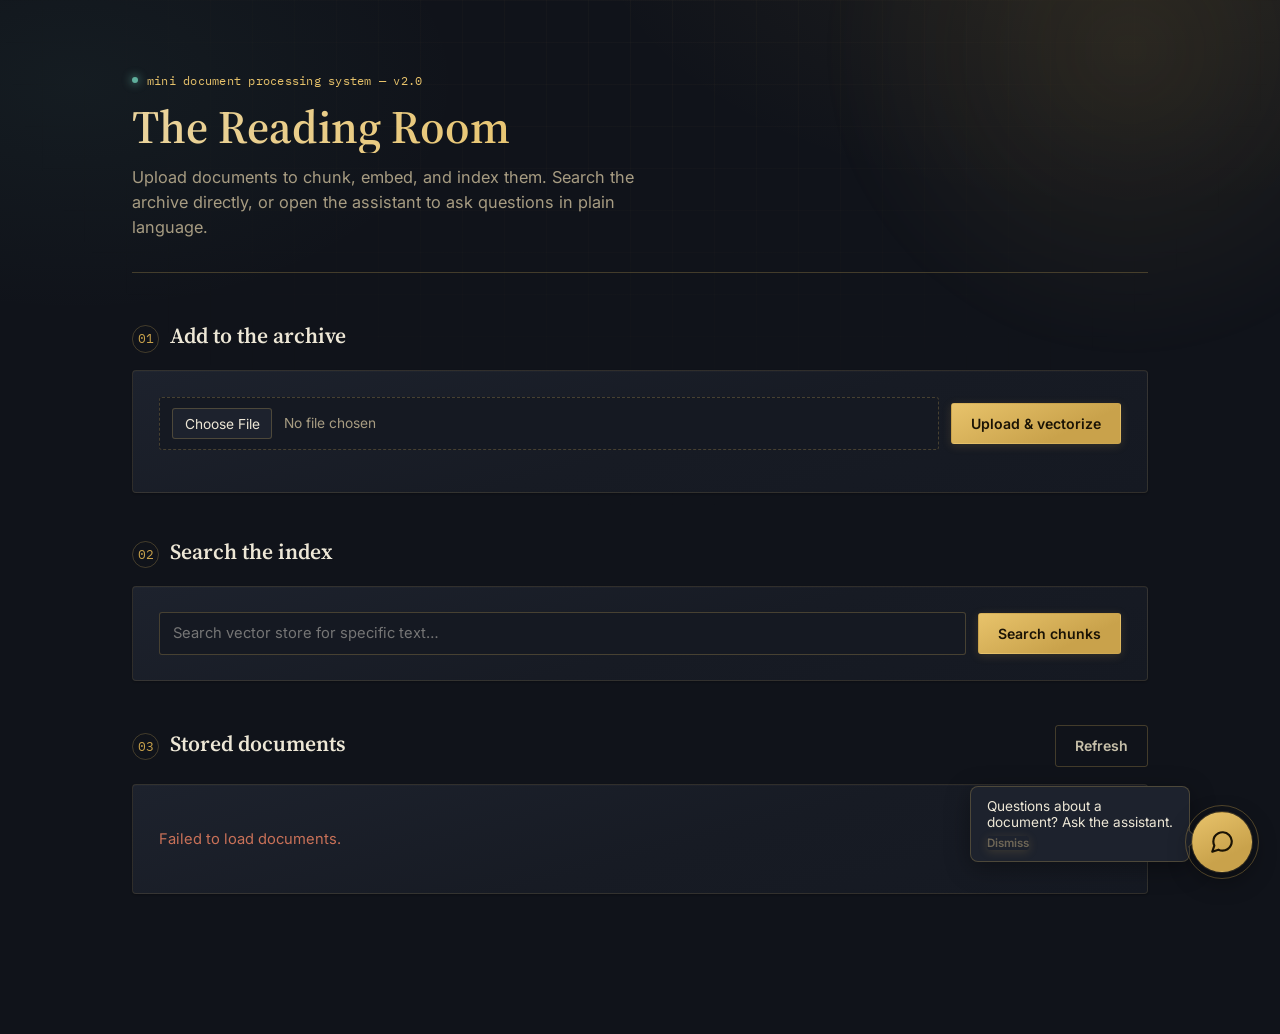
==== commit 14f70a78: "changed the ui of both main and widget" ====
--- a/index.html
+++ b/index.html
@@ -12,22 +12,24 @@
     rel="stylesheet">
   <style>
     :root {
-      --paper: #F4EFE2;
-      --paper-2: #FBF8F0;
-      --card: #FDFBF5;
-      --ink: #2A241C;
-      --ink-soft: #4A4234;
-      --hairline: #DED2B4;
-      --hairline-strong: #C9BA92;
-      --amber: #B9791E;
-      --amber-hi: #8F5C13;
-      --amber-wash: rgba(185, 121, 30, 0.12);
-      --teal: #2E6E63;
-      --rose: #9C4433;
-      --text: #2A241C;
-      --text-dim: #6B6152;
-      --text-faint: #948A75;
-      --radius-card: 3px;
+      --paper: #10131A;
+      --paper-2: #151922;
+      --card: #171B24;
+      --card-hi: #1D222D;
+      --ink: #EDE7D6;
+      --ink-soft: #C6BFA9;
+      --hairline: rgba(201, 168, 92, 0.14);
+      --hairline-strong: rgba(201, 168, 92, 0.28);
+      --amber: #C9A24B;
+      --amber-hi: #E8C36B;
+      --amber-dim: #8A7134;
+      --amber-wash: rgba(201, 162, 75, 0.12);
+      --teal: #5FAE9C;
+      --rose: #C97158;
+      --text: #EDE7D6;
+      --text-dim: #A79C82;
+      --text-faint: #6E6656;
+      --radius-card: 4px;
       --radius-pill: 999px;
       --serif: 'Source Serif 4', Georgia, serif;
       --sans: 'Inter', -apple-system, BlinkMacSystemFont, sans-serif;
@@ -42,17 +44,64 @@
     body {
       margin: 0;
       padding: 0;
+      min-height: 100%;
       background:
-        radial-gradient(1100px 600px at 12% -10%, #FBF6E8 0%, transparent 60%),
-        radial-gradient(900px 500px at 100% 0%, #F0E8D4 0%, transparent 55%),
+        radial-gradient(900px 480px at 88% -8%, rgba(201, 162, 75, 0.09) 0%, transparent 60%),
+        radial-gradient(700px 420px at 6% 8%, rgba(95, 174, 156, 0.06) 0%, transparent 55%),
         var(--paper);
       color: var(--text);
       font-family: var(--sans);
       -webkit-font-smoothing: antialiased;
+      position: relative;
+    }
+
+    .bg-grid {
+      position: fixed;
+      inset: 0;
+      pointer-events: none;
+      z-index: 0;
+      background-image:
+        linear-gradient(rgba(201, 168, 92, 0.035) 1px, transparent 1px),
+        linear-gradient(90deg, rgba(201, 168, 92, 0.035) 1px, transparent 1px);
+      background-size: 42px 42px;
+      mask-image: radial-gradient(900px 700px at 50% 0%, #000 0%, transparent 75%);
+    }
+
+    .bg-glow {
+      position: fixed;
+      width: 620px;
+      height: 620px;
+      border-radius: 50%;
+      top: -260px;
+      right: -160px;
+      background: radial-gradient(circle, rgba(201, 162, 75, 0.10) 0%, transparent 70%);
+      filter: blur(10px);
+      z-index: 0;
+      pointer-events: none;
+      animation: drift 22s ease-in-out infinite alternate;
+    }
+
+    @keyframes drift {
+      from {
+        transform: translate(0, 0);
+      }
+
+      to {
+        transform: translate(-40px, 60px);
+      }
+    }
+
+    .page,
+    #chatFab,
+    #chatNudge,
+    #chatPanel {
+      position: relative;
+      z-index: 1;
     }
 
     ::selection {
-      background: rgba(185, 121, 30, 0.22);
+      background: rgba(201, 162, 75, 0.28);
+      color: #0E1116;
     }
 
     a {
@@ -70,13 +119,13 @@
       border-bottom: 1px solid var(--hairline-strong);
       padding-bottom: 2rem;
       margin-bottom: 3rem;
-      animation: rise .7s cubic-bezier(.2, .8, .2, 1) both;
+      animation: rise .8s cubic-bezier(.2, .8, .2, 1) both;
     }
 
     @keyframes rise {
       from {
         opacity: 0;
-        transform: translateY(10px);
+        transform: translateY(12px);
       }
 
       to {
@@ -91,6 +140,33 @@
       color: var(--amber-hi);
       letter-spacing: 0.02em;
       margin-bottom: 0.9rem;
+      display: flex;
+      align-items: center;
+      gap: 0.55rem;
+    }
+
+    .masthead .kicker::before {
+      content: "";
+      width: 6px;
+      height: 6px;
+      border-radius: 50%;
+      background: var(--teal);
+      box-shadow: 0 0 8px 2px rgba(95, 174, 156, 0.45);
+      animation: pulse-dot 2.4s ease-in-out infinite;
+    }
+
+    @keyframes pulse-dot {
+
+      0%,
+      100% {
+        opacity: 0.55;
+        transform: scale(0.85);
+      }
+
+      50% {
+        opacity: 1;
+        transform: scale(1.1);
+      }
     }
 
     .masthead h1 {
@@ -99,7 +175,23 @@
       font-size: clamp(2.1rem, 4vw, 2.9rem);
       line-height: 1.1;
       margin: 0 0 0.7rem;
-      color: var(--ink);
+      background: linear-gradient(100deg, var(--ink) 30%, var(--amber-hi) 75%, var(--ink) 100%);
+      background-size: 220% auto;
+      background-position: 0% 50%;
+      -webkit-background-clip: text;
+      background-clip: text;
+      color: transparent;
+      animation: sheen 2s ease-out .5s both;
+    }
+
+    @keyframes sheen {
+      from {
+        background-position: 0% 50%;
+      }
+
+      to {
+        background-position: 100% 50%;
+      }
     }
 
     .masthead p {
@@ -192,6 +284,24 @@
       font-size: 1.35rem;
       margin: 0;
       color: var(--ink);
+      display: flex;
+      align-items: baseline;
+      gap: 0.65rem;
+    }
+
+    .section-head h2 .step {
+      font-family: var(--mono);
+      font-weight: 400;
+      font-size: 0.82rem;
+      color: var(--amber);
+      border: 1px solid var(--hairline-strong);
+      border-radius: 50%;
+      width: 1.7rem;
+      height: 1.7rem;
+      display: inline-flex;
+      align-items: center;
+      justify-content: center;
+      flex-shrink: 0;
     }
 
     .section-head .count {
@@ -201,11 +311,17 @@
     }
 
     .panel {
-      background: linear-gradient(180deg, var(--card), var(--paper-2));
+      background: linear-gradient(165deg, var(--card-hi), var(--card) 55%, var(--paper-2));
       border: 1px solid var(--hairline);
       border-radius: var(--radius-card);
       padding: 1.6rem;
-      box-shadow: 0 1px 2px rgba(90, 70, 30, 0.04);
+      box-shadow: 0 1px 2px rgba(0, 0, 0, 0.25), inset 0 1px 0 rgba(255, 255, 255, 0.02);
+      transition: border-color .2s ease, box-shadow .2s ease;
+    }
+
+    .panel:hover {
+      border-color: var(--hairline-strong);
+      box-shadow: 0 4px 24px rgba(0, 0, 0, 0.3), inset 0 1px 0 rgba(255, 255, 255, 0.03);
     }
 
     /* ---------- form controls ---------- */
@@ -219,21 +335,22 @@
     input[type="text"],
     input[type="number"],
     select {
-      background: var(--card);
+      background: var(--paper-2);
       border: 1px solid var(--hairline-strong);
       color: var(--text);
       padding: 0.7rem 0.85rem;
-      border-radius: 2px;
+      border-radius: 3px;
       font-family: var(--sans);
       font-size: 0.92rem;
+      transition: border-color .15s ease, box-shadow .15s ease;
     }
 
     input[type="text"]:focus,
     input[type="number"]:focus,
     select:focus {
-      outline: 2px solid var(--amber);
-      outline-offset: 1px;
+      outline: none;
       border-color: var(--amber);
+      box-shadow: 0 0 0 3px var(--amber-wash);
     }
 
     input[type="text"] {
@@ -246,17 +363,19 @@
       font-weight: 600;
       font-size: 0.88rem;
       padding: 0.7rem 1.2rem;
-      border-radius: 2px;
+      border-radius: 3px;
       border: 1px solid transparent;
       cursor: pointer;
-      background: var(--amber);
-      color: #FCF6E9;
-      transition: filter .15s ease, transform .05s ease;
+      background: linear-gradient(155deg, var(--amber-hi), var(--amber) 70%);
+      color: #1A1305;
+      transition: filter .15s ease, transform .05s ease, box-shadow .15s ease;
       white-space: nowrap;
+      box-shadow: 0 2px 10px rgba(201, 162, 75, 0.18);
     }
 
     button:hover {
       filter: brightness(1.08);
+      box-shadow: 0 4px 16px rgba(201, 162, 75, 0.28);
     }
 
     button:active {
@@ -266,26 +385,30 @@
     button.ghost {
       background: transparent;
       border: 1px solid var(--hairline-strong);
-      color: var(--ink);
+      color: var(--ink-soft);
+      box-shadow: none;
     }
 
     button.ghost:hover {
       border-color: var(--amber);
       color: var(--amber-hi);
       filter: none;
+      box-shadow: none;
     }
 
     button.danger {
       background: transparent;
-      border: 1px solid rgba(156, 68, 51, 0.4);
+      border: 1px solid rgba(201, 113, 88, 0.4);
       color: var(--rose);
       padding: 0.45rem 0.85rem;
       font-size: 0.8rem;
+      box-shadow: none;
     }
 
     button.danger:hover {
-      background: rgba(156, 68, 51, 0.08);
+      background: rgba(201, 113, 88, 0.1);
       filter: none;
+      box-shadow: none;
     }
 
     /* file input dropzone-ish */
@@ -300,17 +423,23 @@
       color: var(--text-dim);
       font-family: var(--sans);
       font-size: 0.86rem;
-      background: var(--card);
+      background: var(--paper-2);
       border: 1px dashed var(--hairline-strong);
-      border-radius: 2px;
+      border-radius: 3px;
       padding: 0.65rem 0.8rem;
+      transition: border-color .15s ease, background .15s ease;
+    }
+
+    input[type="file"]:hover {
+      border-color: var(--amber);
+      background: var(--card-hi);
     }
 
     input[type="file"]::file-selector-button {
-      background: var(--paper-2);
+      background: var(--card-hi);
       color: var(--ink);
       border: 1px solid var(--hairline-strong);
-      border-radius: 2px;
+      border-radius: 3px;
       padding: 0.4rem 0.7rem;
       margin-right: 0.75rem;
       font-family: var(--sans);
@@ -337,8 +466,15 @@
       justify-content: space-between;
       align-items: flex-start;
       gap: 1rem;
-      padding: 0.95rem 0;
+      padding: 0.95rem 0.5rem;
+      margin: 0 -0.5rem;
       border-bottom: 1px solid var(--hairline);
+      border-radius: 3px;
+      transition: background .15s ease;
+    }
+
+    .ledger-row:hover {
+      background: rgba(201, 162, 75, 0.045);
     }
 
     .ledger-row:last-child {
@@ -365,9 +501,10 @@
     .chunk-card {
       background: var(--card);
       border-left: 3px solid var(--amber);
-      border-radius: 2px;
+      border-radius: 3px;
       padding: 0.9rem 1.05rem;
       margin-bottom: 0.75rem;
+      animation: chunk-in .35s cubic-bezier(.2, .8, .2, 1) both;
       border-top: 1px solid var(--hairline);
       border-right: 1px solid var(--hairline);
       border-bottom: 1px solid var(--hairline);
@@ -377,6 +514,34 @@
       font-size: 0.9rem;
       color: var(--text-dim);
       line-height: 1.5;
+    }
+
+    @keyframes chunk-in {
+      from {
+        opacity: 0;
+        transform: translateY(6px);
+      }
+
+      to {
+        opacity: 1;
+        transform: translateY(0);
+      }
+    }
+
+    .chunk-card:nth-child(2) {
+      animation-delay: .04s;
+    }
+
+    .chunk-card:nth-child(3) {
+      animation-delay: .08s;
+    }
+
+    .chunk-card:nth-child(4) {
+      animation-delay: .12s;
+    }
+
+    .chunk-card:nth-child(n+5) {
+      animation-delay: .16s;
     }
 
     /* =====================================================
@@ -390,25 +555,54 @@
       width: 60px;
       height: 60px;
       border-radius: 50%;
-      background: var(--amber);
+      background: linear-gradient(155deg, var(--amber-hi), var(--amber) 70%);
       display: flex;
       align-items: center;
       justify-content: center;
-      box-shadow: 0 8px 24px rgba(90, 60, 10, 0.22), 0 0 0 1px rgba(185, 121, 30, 0.18);
+      box-shadow: 0 8px 24px rgba(0, 0, 0, 0.4), 0 0 0 1px rgba(201, 162, 75, 0.25);
       cursor: pointer;
       z-index: 1000;
       padding: 0;
-      transition: transform .15s ease, filter .15s ease;
+      transition: transform .15s ease, filter .15s ease, box-shadow .15s ease;
+    }
+
+    #chatFab::before {
+      content: "";
+      position: absolute;
+      inset: -8px;
+      border-radius: 50%;
+      border: 1px solid rgba(201, 162, 75, 0.35);
+      animation: halo 2.6s ease-out infinite;
+      pointer-events: none;
+    }
+
+    #chatFab.is-open::before {
+      animation: none;
+      opacity: 0;
+    }
+
+    @keyframes halo {
+      0% {
+        transform: scale(0.92);
+        opacity: 0.7;
+      }
+
+      100% {
+        transform: scale(1.35);
+        opacity: 0;
+      }
     }
 
     #chatFab:hover {
       transform: scale(1.06);
-      filter: brightness(1.05);
+      filter: brightness(1.06);
+      box-shadow: 0 10px 30px rgba(0, 0, 0, 0.45), 0 0 0 1px rgba(201, 162, 75, 0.35);
     }
 
     #chatFab svg {
       width: 26px;
       height: 26px;
+      position: relative;
     }
 
     #chatFab .ico-open {
@@ -431,15 +625,15 @@
       position: fixed;
       bottom: 2.4rem;
       right: 5.6rem;
-      background: var(--card);
+      background: var(--card-hi);
       border: 1px solid var(--hairline-strong);
       color: var(--ink);
       padding: 0.65rem 0.95rem;
-      border-radius: 6px;
+      border-radius: 8px;
       font-size: 0.85rem;
       max-width: 220px;
       z-index: 999;
-      box-shadow: 0 6px 20px rgba(90, 70, 30, 0.14);
+      box-shadow: 0 6px 24px rgba(0, 0, 0, 0.35);
       animation: rise .5s ease .9s both;
     }
 
@@ -450,7 +644,7 @@
       bottom: 16px;
       width: 12px;
       height: 12px;
-      background: var(--card);
+      background: var(--card-hi);
       border-right: 1px solid var(--hairline-strong);
       border-bottom: 1px solid var(--hairline-strong);
       transform: rotate(-45deg);
@@ -477,10 +671,12 @@
       width: 392px;
       max-width: calc(100vw - 2rem);
       height: min(600px, calc(100vh - 8.5rem));
-      background: linear-gradient(180deg, var(--card), var(--paper-2));
+      background: linear-gradient(180deg, var(--card-hi), var(--paper-2));
+      backdrop-filter: blur(20px);
+      -webkit-backdrop-filter: blur(20px);
       border: 1px solid var(--hairline-strong);
-      border-radius: 6px;
-      box-shadow: 0 20px 60px rgba(70, 50, 10, 0.18);
+      border-radius: 12px;
+      box-shadow: 0 24px 70px rgba(0, 0, 0, 0.5), 0 0 0 1px rgba(201, 162, 75, 0.08);
       display: flex;
       flex-direction: column;
       z-index: 999;
@@ -488,7 +684,7 @@
       opacity: 0;
       transform: translateY(16px) scale(0.98);
       pointer-events: none;
-      transition: opacity .2s ease, transform .2s ease;
+      transition: opacity .22s cubic-bezier(.2, .8, .2, 1), transform .22s cubic-bezier(.2, .8, .2, 1);
     }
 
     #chatPanel.is-open {
@@ -500,7 +696,19 @@
     .chat-header {
       padding: 1rem 1.1rem 0.9rem;
       border-bottom: 1px solid var(--hairline);
-      background: rgba(90, 70, 30, 0.04);
+      background: linear-gradient(180deg, rgba(201, 162, 75, 0.07), transparent);
+      position: relative;
+    }
+
+    .chat-header::after {
+      content: "";
+      position: absolute;
+      left: 0;
+      right: 0;
+      bottom: -1px;
+      height: 1px;
+      background: linear-gradient(90deg, var(--amber) 0%, transparent 60%);
+      opacity: 0.5;
     }
 
     .chat-header-top {
@@ -515,16 +723,19 @@
       font-size: 1.08rem;
       margin: 0;
       color: var(--ink);
+      display: flex;
+      align-items: center;
     }
 
     .chat-header .lamp {
       width: 8px;
       height: 8px;
       border-radius: 50%;
-      background: var(--amber);
+      background: var(--amber-hi);
       display: inline-block;
       margin-right: 0.5rem;
-      box-shadow: 0 0 8px 2px rgba(185, 121, 30, 0.35);
+      box-shadow: 0 0 8px 2px rgba(201, 162, 75, 0.45);
+      animation: pulse-dot 2.4s ease-in-out infinite;
     }
 
     .chat-controls {
@@ -573,26 +784,40 @@
     .chat-message {
       max-width: 84%;
       padding: 0.7rem 0.9rem;
-      border-radius: 8px;
+      border-radius: 10px;
       line-height: 1.5;
       font-size: 0.89rem;
       word-wrap: break-word;
+      animation: msg-in .28s cubic-bezier(.2, .8, .2, 1) both;
+    }
+
+    @keyframes msg-in {
+      from {
+        opacity: 0;
+        transform: translateY(8px) scale(0.98);
+      }
+
+      to {
+        opacity: 1;
+        transform: translateY(0) scale(1);
+      }
     }
 
     .chat-message.user {
       align-self: flex-end;
-      background: var(--amber-wash);
-      border: 1px solid rgba(185, 121, 30, 0.3);
+      background: linear-gradient(155deg, rgba(201, 162, 75, 0.22), rgba(201, 162, 75, 0.1));
+      border: 1px solid rgba(201, 162, 75, 0.32);
       color: var(--ink);
       border-bottom-right-radius: 2px;
     }
 
     .chat-message.assistant {
       align-self: flex-start;
-      background: var(--card);
+      background: var(--card-hi);
       border: 1px solid var(--hairline);
       color: var(--ink);
       border-bottom-left-radius: 2px;
+      box-shadow: 0 1px 3px rgba(0, 0, 0, 0.2);
     }
 
     .chat-message .role-label {
@@ -616,12 +841,13 @@
       display: flex;
       align-items: center;
       gap: 0.6rem;
-      background: var(--card);
+      background: var(--card-hi);
       border: 1px solid var(--hairline);
       border-bottom-left-radius: 2px;
-      border-radius: 8px;
+      border-radius: 10px;
       padding: 0.65rem 0.9rem;
       max-width: 84%;
+      animation: msg-in .28s cubic-bezier(.2, .8, .2, 1) both;
     }
 
     .thinking-dots {
@@ -633,7 +859,7 @@
       width: 6px;
       height: 6px;
       border-radius: 50%;
-      background: var(--amber);
+      background: var(--amber-hi);
       animation: bounce 1.1s infinite ease-in-out;
     }
 
@@ -669,7 +895,7 @@
     .chat-input-row {
       padding: 0.85rem 1.1rem 1.05rem;
       border-top: 1px solid var(--hairline);
-      background: rgba(90, 70, 30, 0.04);
+      background: rgba(201, 162, 75, 0.03);
     }
 
     .chat-input-row .row {
@@ -706,10 +932,24 @@
         right: 1.1rem;
       }
     }
+
+    @media (prefers-reduced-motion: reduce) {
+
+      *,
+      *::before,
+      *::after {
+        animation-duration: 0.01ms !important;
+        animation-iteration-count: 1 !important;
+        transition-duration: 0.01ms !important;
+      }
+    }
   </style>
 </head>
 
 <body>
+
+  <div class="bg-grid"></div>
+  <div class="bg-glow"></div>
 
   <div class="page">
 
@@ -723,7 +963,7 @@
     <!-- 1. Upload -->
     <section class="section" id="upload-section">
       <div class="section-head">
-        <h2>Add to the archive</h2>
+        <h2><span class="step">01</span>Add to the archive</h2>
       </div>
       <div class="panel">
         <form id="uploadForm">
@@ -741,7 +981,7 @@
     <!-- 3. Raw chunk vector search -->
     <section class="section" id="search-section">
       <div class="section-head">
-        <h2>Search the index</h2>
+        <h2><span class="step">02</span>Search the index</h2>
       </div>
       <div class="panel">
         <div class="row">
@@ -755,7 +995,7 @@
     <!-- 4. Stored documents -->
     <section class="section" id="documents-section">
       <div class="section-head">
-        <h2>Stored documents</h2>
+        <h2><span class="step">03</span>Stored documents</h2>
         <button class="ghost" onclick="loadDocuments()">Refresh</button>
       </div>
       <div class="panel">
@@ -774,13 +1014,13 @@
   </div>
 
   <button id="chatFab" onclick="toggleChatPanel()" aria-label="Open chat assistant">
-    <svg class="ico-open" viewBox="0 0 24 24" fill="none" stroke="#FCF6E9" stroke-width="2" stroke-linecap="round"
+    <svg class="ico-open" viewBox="0 0 24 24" fill="none" stroke="#1A1305" stroke-width="2" stroke-linecap="round"
       stroke-linejoin="round">
       <path
         d="M21 11.5a8.38 8.38 0 0 1-.9 3.8 8.5 8.5 0 0 1-7.6 4.7 8.38 8.38 0 0 1-3.8-.9L3 21l1.9-5.7a8.38 8.38 0 0 1-.9-3.8 8.5 8.5 0 0 1 4.7-7.6 8.38 8.38 0 0 1 3.8-.9h.5a8.48 8.48 0 0 1 8 8v.5z">
       </path>
     </svg>
-    <svg class="ico-close" viewBox="0 0 24 24" fill="none" stroke="#FCF6E9" stroke-width="2" stroke-linecap="round"
+    <svg class="ico-close" viewBox="0 0 24 24" fill="none" stroke="#1A1305" stroke-width="2" stroke-linecap="round"
       stroke-linejoin="round">
       <line x1="18" y1="6" x2="6" y2="18"></line>
       <line x1="6" y1="6" x2="18" y2="18"></line>
@@ -817,7 +1057,7 @@
     let sessionHasActivity = false; // true once the user has sent >=1 message this session
     let feedbackGiven = false;      // true once feedback was submitted or skipped for this session
     let idleTimer = null;
-    const IDLE_FEEDBACK_MS = 2 * 60 * 1000; // 2 minutes of inactivity after a reply
+    const IDLE_FEEDBACK_MS = 5 * 60 * 1000; // 2 minutes of inactivity after a reply
 
     // ---------- Chat widget open/close ----------
     function toggleChatPanel(forceOpen) {
@@ -1025,7 +1265,7 @@
     }
 
     // Retrieval depth for RAG context — fixed server-side default, not user-configurable.
-    const DEFAULT_TOP_K = 5;
+    const DEFAULT_TOP_K = 10;
 
     // Perform Stateful RAG Chat
     async function performStatefulChat() {
@@ -1060,13 +1300,13 @@
         hideTypingIndicator();
 
         if (response.ok) {
-          appendMessageToThread("liquidlab assistant", data.answer);
+                    appendMessageToThread("assistant", data.answer);
         } else {
-          appendMessageToThread("liquidlab assistant", `Error: ${data.detail}`);
+          appendMessageToThread("assistant", `Error: ${data.detail}`);
         }
       } catch (err) {
         hideTypingIndicator();
-        appendMessageToThread("liquidlab assistant", `Request failed: ${err.message}`);
+        appendMessageToThread("assistant", `Request failed: ${err.message}`);
       }
 
       resetIdleTimer();
@@ -1254,4 +1494,4 @@
 
 </body>
 
-</html>
+</html>
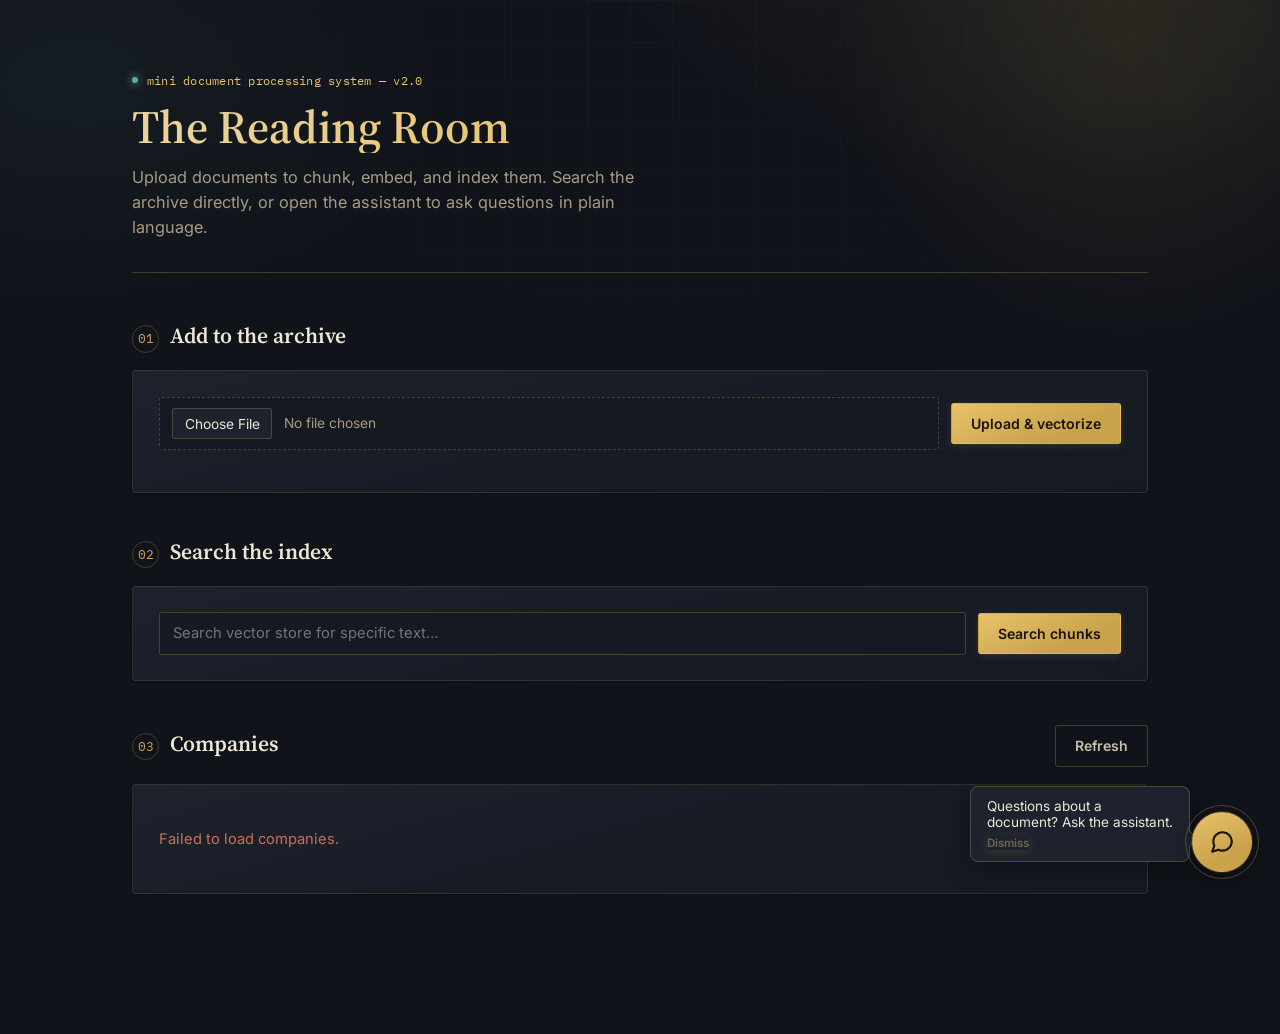
==== commit b852d90e: "config of different mongodb is done" ====
--- a/index.html
+++ b/index.html
@@ -995,7 +995,7 @@
     <!-- 4. Stored documents -->
     <section class="section" id="documents-section">
       <div class="section-head">
-        <h2><span class="step">03</span>Stored documents</h2>
+        <h2><span class="step">03</span>Companies</h2>
         <button class="ghost" onclick="loadDocuments()">Refresh</button>
       </div>
       <div class="panel">
@@ -1300,7 +1300,7 @@
         hideTypingIndicator();
 
         if (response.ok) {
-                    appendMessageToThread("assistant", data.answer);
+          appendMessageToThread("assistant", data.answer);
         } else {
           appendMessageToThread("assistant", `Error: ${data.detail}`);
         }
@@ -1447,22 +1447,23 @@
     async function loadDocuments() {
       const listDiv = document.getElementById("documentList");
       try {
-        const response = await fetch(`${API_BASE}/documents`);
-        const docs = await response.json();
-
-        if (docs.length === 0) {
-          listDiv.innerHTML = `<div class="empty-state">No documents stored yet. Upload one above to begin.</div>`;
+        const response = await fetch(`${API_BASE}/companies-list`);
+        if (!response.ok) throw new Error("HTTP " + response.status);
+        const companies = await response.json();
+
+        if (companies.length === 0) {
+          listDiv.innerHTML = `<div class="empty-state">No companies yet.</div>`;
           return;
         }
 
-        listDiv.innerHTML = docs.map(doc => `
+        listDiv.innerHTML = companies.map(c => `
                 <div class="ledger-row">
-                    <span class="doc-name">${doc.filename}</span>
-                    <button class="danger" onclick="deleteDocument('${doc.id}')">Delete</button>
+                    <span class="doc-name">${String(c.name).replace(/</g, "&lt;")}</span>
+                    <span style="opacity:.6;font-size:.85em;">${c.is_active ? "active" : "inactive"}</span>
                 </div>
             `).join("");
       } catch (err) {
-        listDiv.innerHTML = `<div class="empty-state" style="color:var(--rose);">Failed to load documents.</div>`;
+        listDiv.innerHTML = `<div class="empty-state" style="color:var(--rose);">Failed to load companies.</div>`;
       }
     }
 
